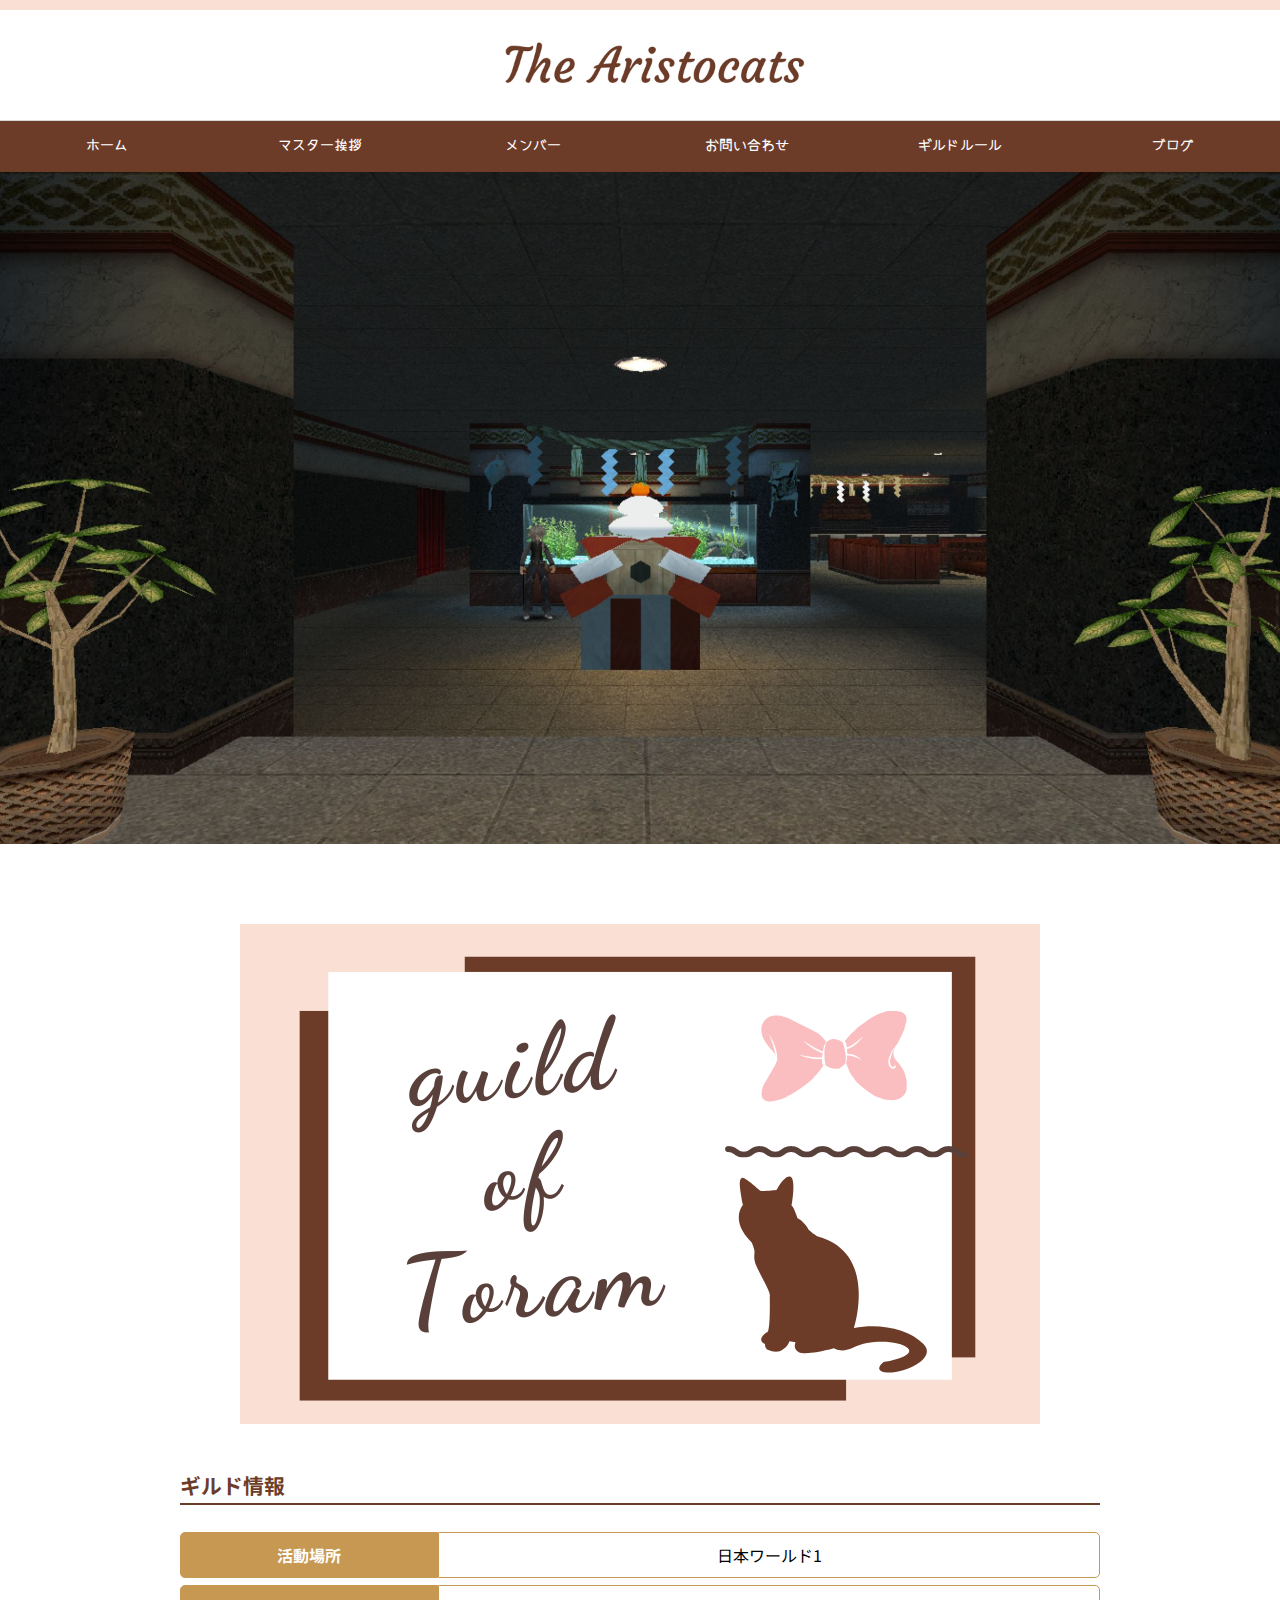
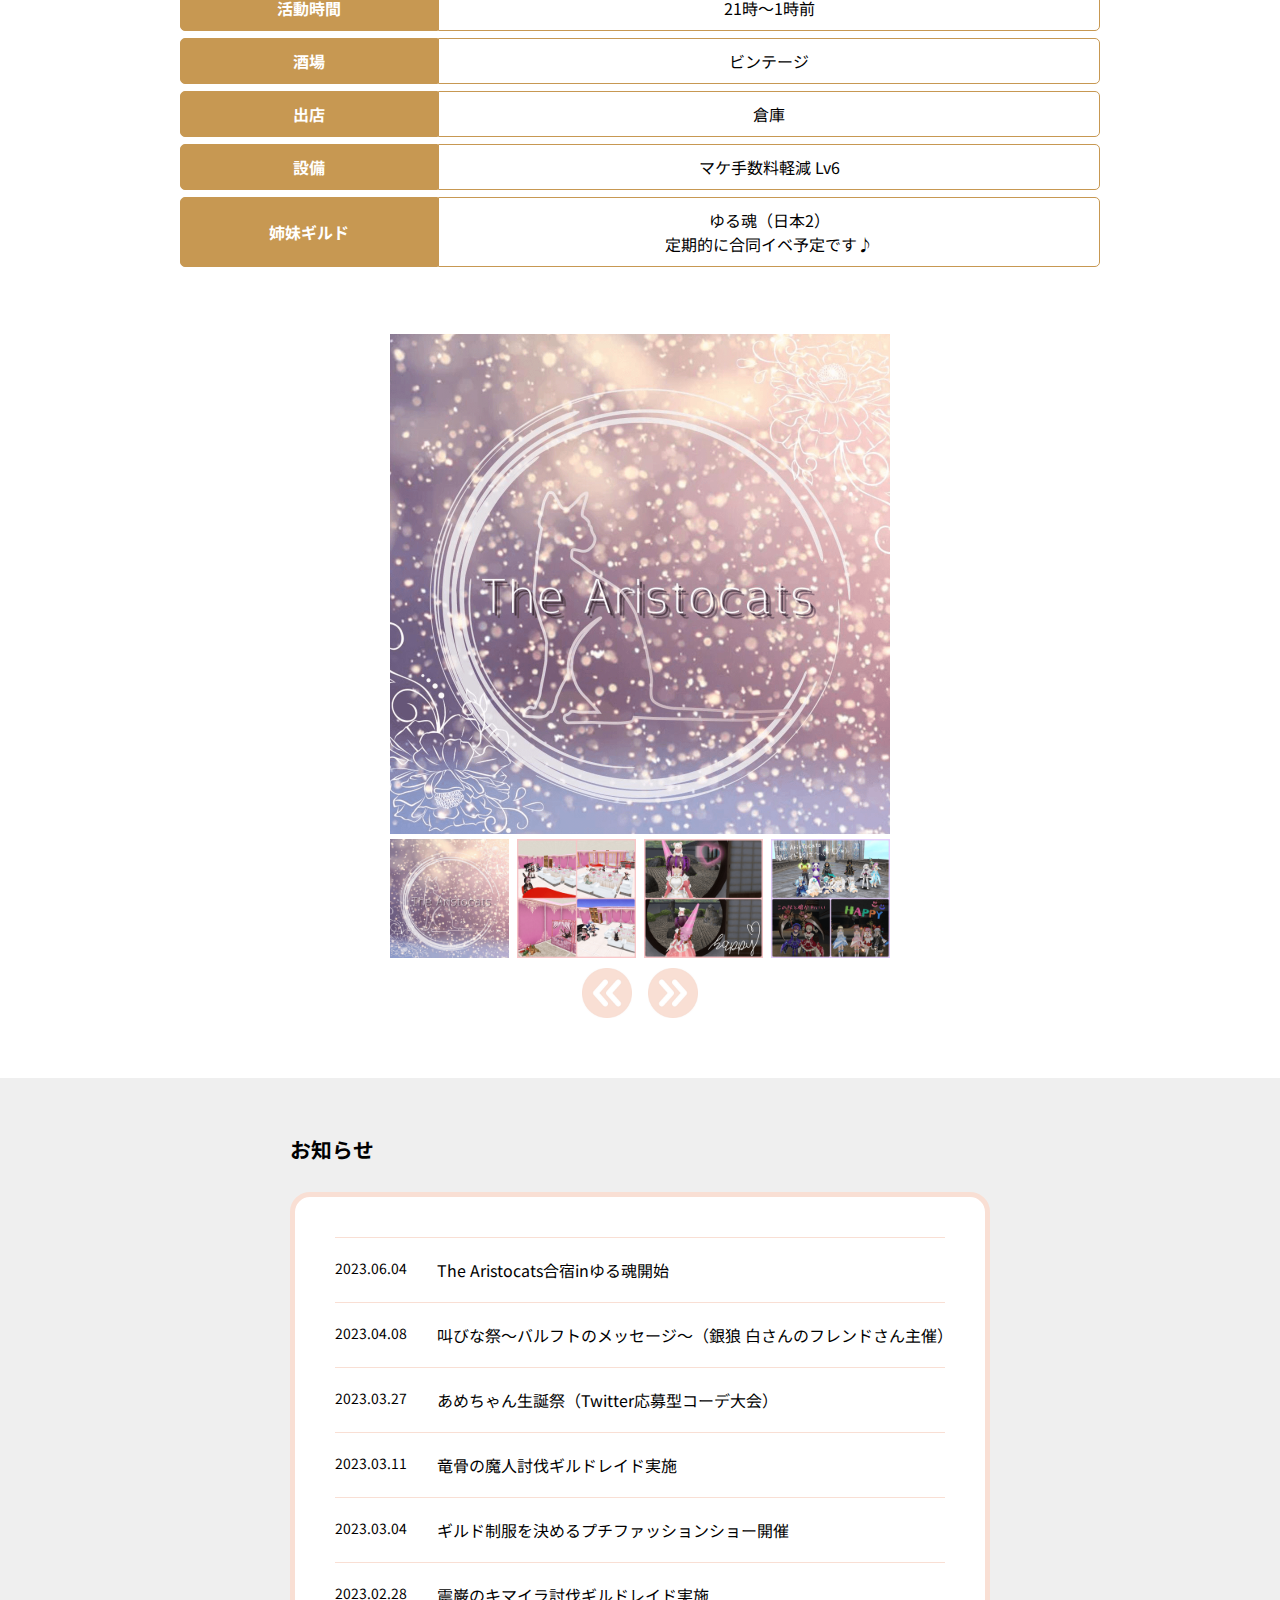
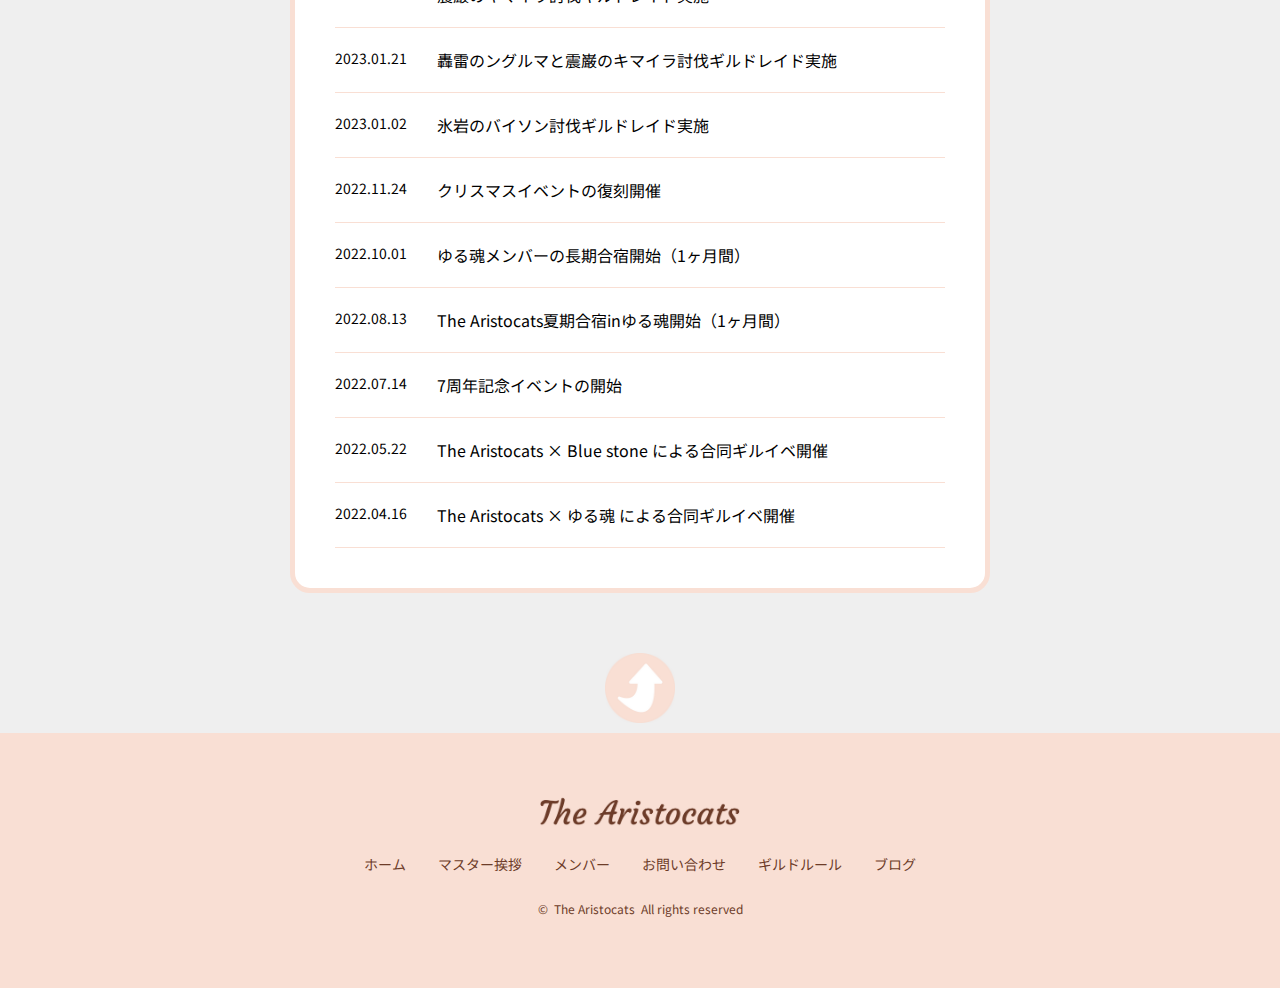
==== index.html @ 4b52072a "first commit" ====
<!doctype html>
<html lang="ja">
<head>
<meta charset="utf-8">
<meta name="viewport" content="width=device-width, initial-scale=1">
<title>The Aristocats</title>
<link href="css/normalize.css" rel="stylesheet">
<link href="css/style.css" rel="stylesheet">
<link rel="preconnect" href="https://fonts.googleapis.com">
<link rel="preconnect" href="https://fonts.gstatic.com" crossorigin>
<link href="https://fonts.googleapis.com/css?family=Noto+Sans+JP:400,700&display=swap&subset=japanese" rel="stylesheet">
<link href="https://fonts.googleapis.com/css?family=Croissant+One&display=swap" rel="stylesheet">
<link href="https://fonts.googleapis.com/css2?family=Zen+Kurenaido&display=swap" rel="stylesheet">
<link href="https://fonts.googleapis.com/css2?family=Yomogi&display=swap" rel="stylesheet">
<link href="images/favicon.png" rel="shortcut icon" type="image/png">
<link href="images/touch-icon.png" rel="apple-touch-icon-precomposed">
</head>
<body class="home">
<header class="page-header">
   <div class="header-container">
      <h1 class="header-logo">
         <a href="index.html"><img src="images/header-logo.svg" alt="The Aristocats"></a>
      </h1>
      <a href="#" id="slidemenu-btn">
         <span></span>
         <span></span>
         <span></span>
      </a>
   </div>
</header>
<nav class="page-nav">
   <div class="nav-container" id="js-slidemenu">
      <ul class="globalnav">
         <li><a href="index.html">ホーム</a></li>
         <li><a href="master.html">マスター挨拶</a></li>
         <li><a href="member.html">メンバー</a></li>
         <li><a href="contact.html">お問い合わせ</a></li>
         <li><a href="rule.html">ギルドルール</a></li>
         <li><a href="https://aristocats.space/">ブログ</a></li>
      </ul>
   </div>
</nav>
<div id="graphic">
	<ul>
		<li class="now"><img class="image1" src="images/slide1.jpg" alt=""></li>
		<li><img class="image2" src="images/slide2.jpg" alt=""></li>
		<li><img class="image3" src="images/slide3.jpg" alt=""></li>
	</ul>
</div>
<div class="page-main">
   <div class="main-container">
      <div class="logo-cat">
         <img src="images/logo-cat.svg" alt="">
      </div>
      <h2>ギルド情報</h2>
      <table class="guild-info">
         <tr>
            <th>活動場所</th>
            <td>日本ワールド1</td>
         </tr>
         <tr>
            <th>活動時間</th>
            <td>21時～1時前</td>
         </tr>
         <tr>
            <th>酒場</th>
            <td>ビンテージ</td>
         </tr>
         <tr>
            <th>出店</th>
            <td>倉庫</td>
         </tr>
         <tr>
            <th>設備</th>
            <td>マケ手数料軽減 Lv6</td>
         </tr>
         <tr>
            <th>姉妹ギルド</th>
            <td>ゆる魂（日本2）<br>
            定期的に合同イベ予定です♪
            </td>
         </tr>
      </table>
      <div class="center">
         <div>
            <img src="images/img-base.png" id="bigimg">
         </div>
         <ul>
            <li><img id="main_image1" src="images/thumb-img-base.png" class="thumb" data-image="images/img-base.png"></li>
            <li><img id="main_image2" src="images/thumb-img26.png" class="thumb" data-image="images/img26.png"></li>
            <li><img id="main_image3" src="images/thumb-img25.png" class="thumb" data-image="images/img25.png"></li>
            <li><img id="main_image4" src="images/thumb-img24.png" class="thumb" data-image="images/img24.png"></li>
         </ul>
         <div class="nav2">
            <img id="prev" src="images/arrow-left.svg">
            <img id="next" src="images/arrow-right.svg">
         </div>
     </div>
   </div>
</div>
<div class="news">
   <div class="news-container">
      <h2>お知らせ</h2>
      <div class="home-news">
         <dl>
            <dt><time datetime="2023-06-04">2023.06.04</time></dt>
            <dd>The Aristocats合宿inゆる魂開始</dd>
         </dl>
         <dl>
            <dt><time datetime="2023-04-08">2023.04.08</time></dt>
            <dd>叫びな祭～バルフトのメッセージ～（銀狼 白さんのフレンドさん主催）</dd>
         </dl>
         <dl>
            <dt><time datetime="2023-03-27">2023.03.27</time></dt>
            <dd>あめちゃん生誕祭（Twitter応募型コーデ大会）</dd>
         </dl>
         <dl>
            <dt><time datetime="2023-03-11">2023.03.11</time></dt>
            <dd>竜骨の魔人討伐ギルドレイド実施</dd>
         </dl>
         <dl>
            <dt><time datetime="2023-03-04">2023.03.04</time></dt>
            <dd>ギルド制服を決めるプチファッションショー開催</dd>
         </dl>
         <dl>
            <dt><time datetime="2023-02-28">2023.02.28</time></dt>
            <dd>震巌のキマイラ討伐ギルドレイド実施</dd>
         </dl>
         <dl>
            <dt><time datetime="2023-01-21">2023.01.21</time></dt>
            <dd>轟雷のングルマと震巌のキマイラ討伐ギルドレイド実施</dd>
         </dl>
         <dl>
            <dt><time datetime="2023-01-02">2023.01.02</time></dt>
            <dd>氷岩のバイソン討伐ギルドレイド実施</dd>
         </dl>
         <dl>
            <dt><time datetime="2022-11-24">2022.11.24</time></dt>
            <dd>クリスマスイベントの復刻開催</dd>
         </dl>
         <dl>
            <dt><time datetime="2022-10-01">2022.10.01</time></dt>
            <dd>ゆる魂メンバーの長期合宿開始（1ヶ月間）</dd>
         </dl>
         <dl>
            <dt><time datetime="2022-08-13">2022.08.13</time></dt>
            <dd>The Aristocats夏期合宿inゆる魂開始（1ヶ月間）</dd>
         </dl>
         <dl>
            <dt><time datetime="2022-07-14">2022.07.14</time></dt>
            <dd>7周年記念イベントの開始</dd>
         </dl>
         <dl>
            <dt><time datetime="2022-05-22">2022.05.22</time></dt>
            <dd>The Aristocats × Blue stone による合同ギルイベ開催</dd>
         </dl>
         <dl>
            <dt><time datetime="2022-04-16">2022.04.16</time></dt>
            <dd>The Aristocats × ゆる魂 による合同ギルイベ開催</dd>
         </dl>
      </div>
   </div>
   <div class="gotop">
      <a href="#top" class="footer-gotop"><img id="gotop" src="images/gotop-index.svg" alt="ページトップへ戻る"></a>
   </div>
</div>
<footer class="page-footer">
   <div class="footer-container">
      <div class="footer-logo">
         <a href="index.html"><img src="images/footer-logo.svg" alt="The Aristocats"></a>
      </div>
      <ul class="footer-nav">
         <li><a href="index.html">ホーム</a></li>
         <li><a href="master.html">マスター挨拶</a></li>
         <li><a href="member.html">メンバー</a></li>
         <li><a href="contact.html">お問い合わせ</a></li>
         <li><a href="rule.html">ギルドルール</a></li>
         <li><a href="https://aristocats.space/">ブログ</a></li>
      </ul>
      <p class="copyright">&copy;&nbsp;&nbsp;The Aristocats&nbsp;&nbsp;All rights reserved</p>
   </div>
</footer>
<script src="js/jquery-3.6.3.min.js"></script>
<script src="js/index-script.js"></script>
<script src="js/slideshow.js"></script>
<script src="js/custom.js"></script>
</body>
</html>
---- css/style.css ----
@charset "utf-8";

/**
 * ***************************************
 * ページ全体に関わるCSSの設定
 * ***************************************
 */
html *,
::before,
::after {
   box-sizing: border-box;
}
html {
   font-size: 14px;
}
@media (min-width: 768px) {
   html {
      font-size: 16px;
   }
}
body {
   font-family: 'Noto Sans JP', sans-serif;
   font-weight: 400;
}
h1, h2, h3, h4, h5, h6, th, strong {
   font-weight: 700;
}
h2 {
   margin: 50px 0 20px 0;
   border-bottom: 2px solid #6d3c29;
   padding: 0 0 5px 0;
   color: #6d3c29;
   font-size: 1.3rem;
}
a {
   color: #f07d34;
}
img {
   max-width: 100%;
   height: auto;
   vertical-align: bottom;
}
/* ページトップへ戻るボタン */
.gotop {
   margin-bottom: 10px;
   text-align: center;
}
#gotop {
   width: 70px;
   height: 70px;
}

/* index.html のページトップへ戻るボタン */
.home .gotop {
   margin-bottom: 5px; /* マージンのたたみ込みのため index.html のみ特別に設定 */
}

/**
 * ***************************************
 * ヘッダー
 * ***************************************
 *
 * ヘッダーコンテナ
 */
.page-header {
   position: relative;
   background: url(../images/header-topline.svg) repeat-x;
   background-size: 18px 10px;
   border-bottom: 1px solid #d8d8d8;
}
.header-container {
   padding: 14px 0 14px 5px;
}
@media (min-width: 768px) {
   .header-container {
      padding: 35px 0 35px 30px;
   }
}

/**
 * ---------------------------------------
 * ヘッダーモジュール
 */
/* ヘッダーロゴ */
.header-logo {
   margin: 0;
   padding-left: 15px;
   font-size: 0;
   line-height: 0;
}
.header-logo img {
   width: 200px;
}
@media (min-width: 768px) {
   .header-logo {
      padding: 0;
      text-align: center;
   }
   .header-logo img {
      width: 300px;
   }
   .header-logo a:hover {
      opacity: .8;
   }
}
/* モバイルボタン */
@media (max-width: 767px) {
   #slidemenu-btn span:nth-of-type(1) {
      top: 18px;
   }
   #slidemenu-btn span:nth-of-type(2) {
      top: 29px;
   }
   #slidemenu-btn span:nth-of-type(3) {
      top: 40px;
   }
   #slidemenu-btn.active span:nth-of-type(1) {
      transform: translateY(10.85px) rotate(-45deg);
   }
   #slidemenu-btn.active span:nth-of-type(2) {
      opacity: 0;
   }
   #slidemenu-btn.active span:nth-of-type(3) {
      transform: translateY(-10.85px) rotate(45deg);
   }
   #slidemenu-btn span {
      display: inline-block;
      box-sizing: border-box;
      position: absolute;
      left: 16px;
      width: 30px;
      height: 4px;
      background-color: #fff;
      border-radius: 2px;
   }
   #slidemenu-btn {
      position: absolute;
      top: 0;
      right: 0;
      display: block;
      z-index: 30;
      width: 62px;
      height: 62px;
      background-color: #6d3c29;
      color: #fff;
      text-transform: uppercase;
      text-align: center;
   }
}
/* ナビゲーション */
.page-nav {
   font-size: 0.8rem;
   background: #6d3c29;
   font-family: 'Yomogi', cursive;
   font-weight: bold;
}
@media (min-width: 768px) {
   .page-nav {
      font-size: 0.875rem;
   }
}
.nav-container {
   position: absolute;
   top: 62px;
   right: 0;
   z-index: 20;
   margin: 0;
   padding: 0;
   width: 200px;
   background: #efefef;
   box-shadow: 0px 5px 5px rgba(0,0,0,0.4);
}
.globalnav {
   list-style: none;
   margin: 0;
   padding: 0;
}
.globalnav li a {
   display: block;
   padding: 17px 20px;
   border-bottom: 1px solid #d8d8d8;
   text-decoration: none;
   line-height: 100%;
   color: #6d3c29;
}
.globalnav li a:hover,
.globalnav li a.current {
   background: #b8e5ea;
}
@media (min-width: 768px) {
   .nav-container {
      position: relative;
      top: 0;
      left: 0;
      padding: 0;
      width: 100%;
      background: none;
      box-shadow: none;
   }
   .globalnav {
      display: flex;
   }
   .globalnav li {
      flex: 0 0 calc(1 / 6 * 100%);	
   }
   .globalnav li a {
      border-top: none;
      padding: 1rem 0;
      border-bottom: 5px solid #6d3c29;
      color: #fff;
      text-align: center;
   }
   .globalnav li a:hover,
   .globalnav li a.current {
      background: #6d3c29;
      color: #f9dfd4;
      border-bottom: 5px solid #f9dfd4;
   }
}

/* ========== Javascript用CSS ========== */
/* ナビゲーションを最初は非表示。 */
#js-slidemenu {
   display: none;
}
/* パソコン向けではナビゲーションを常に表示 */
@media (min-width: 768px) {
   #js-slidemenu {
      display: block !important; 
   }
}
/* ナビゲーションが開いたときに画面を暗くする処理のためのCSS */
@media (max-width: 767px) {
   .js-slidemenu-effect {
      width: 100%;
      height: 100%;
      background: #000;
      opacity: 0.4;
      position: fixed;
      top: 0;
      left: 0;
      z-index: 10;
   }
}

/**
 * ***************************************
 * フッター
 * ***************************************
 *
 * フッターコンテナ
 */
.page-footer {
   background: #f9dfd4;
}
.footer-container {
   padding: 60px 4%;
}
@media (min-width: 768px) {
   .footer-container {
      max-width: 1040px;
      margin: 0 auto;
      padding: 60px 20px;
   }
}

/**
 * ---------------------------------------
 * フッターモジュール
 */
/* ロゴ */
.footer-logo {
   margin-bottom: 30px;
   text-align: center;
}
.footer-logo img {
   width: 150px;
}
@media (min-width: 768px) {
   .footer-logo img {
      width: 200px;
   }
   .footer-logo a:hover {
      opacity: .8;
   }
}
/* フッターのナビゲーション */
.footer-nav {
   display: flex;
   flex-direction: column;
   align-items: center;
   margin: 0 0 20px 0;
   padding: 0;
   list-style: none; 
}
.footer-nav li {
   margin: 0 0 2rem 0;
   font-size: .875rem;
}
.footer-nav li a {
   color: #6d3c29;
   text-decoration: none;
}
@media (min-width: 768px) {
   .footer-nav {
      flex-direction: row;
      justify-content: center;
      margin: 0 0 30px 0;
   }
   .footer-nav li {
      margin: 0 1rem;
   }
   .footer-nav li a:hover {
      opacity: .8;
   }
}
/* コピーライト */
.copyright {
   font-size: .75rem;
   color: #6d3c29;
   text-align: center;
}

/**
 * ***************************************
 * メイン
 * ***************************************
 */
/**
 * ***************************************
 * ［index.html］ホームページ
 * ***************************************
 */
/* ホーム - メインコンテナ */
.home .main-container {
   padding: 30px 4% 0 4%;
}
@media (min-width: 768px) {
   .home .main-container {
      max-width: 960px;
      margin: 0 auto;
      padding: 80px 20px 0 20px;
   }
}
/* ホーム - ニュースコンテナ */
.news {
   background: #efefef;
   padding-bottom: 5px; /* マージンのたたみ込みを防ぐため親要素にパディングを設定 */
}
.news-container {
   padding: 60px 4%;
}
@media (min-width: 768px) {
   .news-container {
      max-width: 740px;
      margin: 0 auto;
      padding: 60px 20px;
   }
}

/**
 * ---------------------------------------
 * ［index.html］ホームページ - モジュール
 */
/* スライドショー */
#graphic {
   height: auto;
   padding: 0;
}
#graphic ul li img {
   max-width: 100%;
   height: auto;
   vertical-align: bottom;
}
#graphic ul {
	position: relative;
	list-style: none;
	padding-left: 0;
   margin: 0;
}
#graphic ul li {
	display: block;
	position: absolute;
	top: 0;
	left: 0;
	z-index: 0;
	opacity: 0;
	transition: opacity 1s ease-in-out;
}
#graphic ul li.now {
	display: block;
	position: relative;
	top: 0;
	left: 0;
	z-index: 1;
	opacity: 1;
}
/* ロゴ画像 */
.logo-cat {
   text-align: center;
}
/* ギルド情報のテーブル */
.guild-info {
   border-collapse: separate;
   border-spacing: 0 7px;
   width: 100%;
}
.guild-info th, .guild-info td {
   text-align: center;
   padding: 10px 0;
   line-height: 1.5;
}
.guild-info th {
   border-radius: 5px 0 0 5px;
   background-color: #c79852;
   color: #fff;
   border: solid 1px #c79852;
}
.guild-info td {
   border-radius: 0 5px 5px 0;
   background-color: #fff;
   border: solid 1px #c79852;
}
/* アルバム画像 */
.center {
   margin: 60px auto;
   max-width: 90%;
   width: 500px;
}
.center ul {
   display: flex;
   margin: 5px 0 0 0;
   padding: 0;
   list-style-type: none;
}
.center li {
   flex: 1 1 auto;
   margin-right: 8px;
}
.center li:last-of-type {
   margin-right: 0;
}
/* アルバム画像左右移動ボタン */
.nav2 {
   display: flex;
   justify-content: center;
   align-items: center;
   padding: 0;
   margin: 10px 0 0 0;
}
#prev {
   text-align: center;
   margin-right: 0.5rem;
   width: 50px;
   height: 50px;
}
#next {
   text-align: center;
   margin-left: 0.5rem;
   width: 50px;
   height: 50px;
}
/* テーブル形のリスト */
.news-container h2 {
   margin: 0 0 30px 0;
   border-bottom: none;
   padding: 0;
   color: #000;
   font-size: 1.3rem;
}
@media (min-width: 768px) {
   .news-container h2 {
      max-width: 700px;
      margin: 0 auto 30px auto;
   }
}
.home-news {
   padding: 20px;
   background: #fff;
   border: 5px solid #f9dfd4;
   border-radius: 20px;
}
@media (min-width: 768px) {
   .home-news {
      max-width: 700px;
      margin: 0 auto;
      padding: 40px;
   }
}
.home-news dl {
   display: flex;
   margin: 0;
   padding: 20px 0;
   border-top: 1px solid #f9dfd4;
}
.home-news dl:last-child {
   border-bottom: 1px solid #f9dfd4;
}
.home-news dt {
   margin: 0 30px 0 0;
   font-size: 0.875rem;
   line-height: 1.5;
}
.home-news dd {
   margin: 0;
   font-size: 1rem;
   line-height: 1.5;
}

/**
 * ***************************************
 * ［master.html］マスター挨拶 - メインコンテナ
 * ***************************************
 */
/* マスター挨拶 - メインコンテナ */
.master .main-container {
   padding: 20px 4% 0 4%;
}
@media (min-width: 768px) {
   .master .main-container {
      max-width: 960px;
      margin: 0 auto;
      padding: 30px 20px 0 20px;
   }
}

/**
 * ---------------------------------------
 * ［master.html］マスター挨拶 - モジュール
 */
.master-image {
   text-align: center;
}
.master-comment {
   background-color: #fff;
   background-image:
   linear-gradient(90deg, rgba(237, 119, 128, 0) 0%, rgba(237, 119, 128, 0) 50%, #fff 0%, #fff 100%), linear-gradient(180deg, rgba(100, 100, 100, 0) 0%, rgba(100, 100, 100, 0) 97.5%, #646464 100%);
   background-size: 8px 100%,100% 2rem;
   line-height: 2rem;
   border: 1px solid #e6e6e6;
   padding: 2rem 1rem 1.98rem 1rem;
   color: #696969;
   margin: 2rem 0;
   box-shadow: 2px 2px 0 rgba(0,0,0,.1);
   font-family: 'Zen Kurenaido', sans-serif;
   font-weight: bold;
}
.master-comment p {
   margin: 2rem 0;
}
.emoticon {
   font-family: 'Noto Sans JP', sans-serif;
}
.master-comment p:first-of-type {
   margin: 0;
}
.master-comment p:last-of-type {
   margin: 0;
}
.master-name {
   text-align: right;
}

/**
 * ***************************************
 * ［member.html］メンバー - メインコンテナ
 * ***************************************
 */
/* メンバー - メインコンテナ */
.member-top .main-container {
   padding: 20px 4% 0 4%;
}
@media (min-width: 768px) {
   .member-top .main-container {
      max-width: 1040px;
      margin: 0 auto;
      padding: 30px 20px 0 20px;
   }
}

/**
 * ---------------------------------------
 * ［member.html］メンバー - モジュール
 */
.member-image {
   text-align: center;
}
select {
   border: 1px solid #d8d8d8;
   padding: 4px 2rem 4px 4px;
   border-radius: 4px;
   font-size: 16px
}
/* カード型レイアウト */
.members {
   margin: 0 0 60px 0;
   display: grid;
   grid-template-columns: 1fr 1fr;
   grid-auto-rows: minmax(100px, auto);
   column-gap: 10px;
   row-gap: 30px;
}
@media (min-width: 768px) {
   .members {
      grid-template-columns: 1fr 1fr 1fr;
      column-gap: 20px;
   }
}
.member {
	background-color: #fff; /* 背景色 */
	border: 1px solid #ccc;
	box-shadow: 1px 1px 6px 0px #ccc;
	-moz-box-shadow: 1px 1px 6px 0px #ccc;
	-webkit-box-shadow: 1px 1px 6px 0px #ccc;
	-o-box-shadow: 1px 1px 6px 0px #ccc;
	margin: 20px 0 0 0; /* 外側の余白 */
	padding: 30px 0 0 0; /* 内側の余白 */
	position: relative;
	z-index: 0;
}
.member::after {
	background-color: #d9ccb3; /* マステ部分の色 */
	background-position: 0 0, 12px 12px;
	background-size: 24px 24px;
	border-left: 2px dotted rgba(255,255,255,0.9);
	border-right: 2px dotted rgba(255,255,255,0.9);
	box-shadow: 0 0 5px rgba(255,255,255,0.5);
	content: "";
	display: block;
	margin: 0 0 10px 0;
	padding: 12px 32px;
	text-align: center;
	position: absolute;
	top: -12px;
	left: 20px;
	transform: rotate(-3deg);
	-moz-transform: rotate(-3deg);
	-webkit-transform: rotate(-3deg);
	-o-transform: rotate(-3deg);
}
@media (min-width: 768px) {
   .member::after {
      top: -15px;
      padding: 15px 35px;
   }
}
.member-text {
   margin-bottom: 10px;
   padding: 0 10px;
}
.member-text p {
   margin: 10px 0 10px 0;
   text-align: center;
   color: #6d3c29;
}
.member-text q {
   quotes: "《""》";
}
.member-text q::before {
   content: open-quote;
   color: #07539f;
}
.member-text q::after {
   content: close-quote;
   color: #07539f;
}
/* タブボックス */
.tab-menu {
   list-style: none;
   margin: 0;
   padding: 0;
}
.tab-menu > li {
   margin: 0 4px 0 0;
   display: inline-block;
}
.tab-menu > li > a {
   text-decoration: none;
   display: block;
   padding: 0.25rem 10px;
   background: #dce1e4;
   border-radius: 10px 10px 0 0;
   font-size: .75rem;
   color: #333;
   cursor: pointer;
}
.tab-menu > li.selected > a {
   background:#07539f;
   color:#fff;
}
.tab-contents {
   border: 1px solid #07539f;
}
.tab-contents .hidden {
   display: none;
}
.cooking-list {
   color: #1e366a;
   padding: 0.5rem 0.25rem 0.5rem 1.75rem;
   font-size: .85rem;
   margin: 0;
}
.cooking-list li {
   line-height: 1.25;
   padding: 0.5rem 0;
}

/**
 * ***************************************
 * ［contact.html］お問い合わせ - メインコンテナ
 * ***************************************
 */
/* お問い合わせ - メインコンテナ */
.contact .main-container {
   padding: 20px 4% 0 4%;
}
@media (min-width: 768px) {
   .contact .main-container {
      max-width: 960px;
      margin: 0 auto;
      padding: 30px 20px 0 20px;
   }
}

/**
 * ---------------------------------------
 * ［contact.html］お問い合わせ - モジュール
 */
/* お問い合わせのリスト */
.contact-list ul {
   margin: 0;
   padding: 0;
   list-style: none;
}
.contact-list li {
   display: grid;
   grid-template-columns: 100px 1fr;
   column-gap: 25px;
   align-items: center;
   margin-bottom: 1rem;
   border-bottom: 1px solid #d8d8d8;
   padding-bottom: 1rem;
}
.contact-list img {
   border-radius: 50%;
}
.contact-list p {
   margin: 0;
   font-size: 1rem;
   line-height: 1.5;
}
.contact-list li a {
   color: #1d9bf0;
   text-decoration: none;
}
@media (min-width: 768px) {
   .contact-list li a:hover {
      text-decoration: underline;
   }
}
/* チャット */
.chat {
   margin: 30px 0;
 }
.chat-1st, .chat-2nd {
   display: flex;
   margin: 15px 0;
}
.chat-2nd {
   flex-direction: row-reverse;
}
.chat-1st .face {
   flex: 0 0 70px;
   margin: 0 15px 0 0;
}
.chat-2nd .face {
   flex: 0 0 70px;
   margin: 0 0 0 15px;
}
.face img {
   border-radius: 50%;
}
.talk {  
   position: relative;
   padding: 1.5rem;
   border-radius: 20px;
   flex: 1 1 auto;
}
.chat-1st .talk {
   background: #bfe5ef;
}
.chat-1st .talk::after {
   content: "";
   position: absolute;
   top: 3px;
   left: -19px;
   border: 8px solid transparent;
   border-right: 18px solid #bfe5ef;
   -webkit-transform: rotate(35deg);
   transform: rotate(35deg);
}
.chat-2nd .talk {
   background: #f9dfd4;
}
.chat-2nd .talk::after {
   content: "";
   position: absolute;
   top: 3px;
   right: -19px;
   border: 8px solid transparent;
   border-left: 18px solid #f9dfd4;
   -webkit-transform: rotate(-35deg);
   transform: rotate(-35deg);
 }
.talk p {
   margin: 0;
   line-height: 1.9;
}
.talk a {
   text-decoration: none;
}
@media (min-width: 768px) {
   .talk a:hover {
      text-decoration: underline;
   }
}

/**
 * ***************************************
 * ［rule.html］ギルドルール - メインコンテナ
 * ***************************************
 */
/* ギルドルール - メインコンテナ */
.guild-rule .main-container {
   padding: 20px 4% 0 4%;
}
@media (min-width: 768px) {
   .guild-rule .main-container {
      max-width: 960px;
      margin: 0 auto;
      padding: 30px 20px 0 20px;
   }
}

/**
 * ---------------------------------------
 * ［rule.html］ギルドルール - モジュール
 */
/* ウッドボード風の囲み枠 */
.rule-image {
   text-align: center;
}
.rule {
   position: relative;
   margin: 2em auto;
   padding: 2em 1em 1em;
   width: 90%;
   background: #fffff9; /* ボックス背景色 */
   border: 5px solid #f7cc88; /* 枠の色 */
   border-radius: 3px;
   box-shadow: 0 0 8px #333, 0 0 2px #555 inset; /* 影の色 */
}
.rule::before,
.rule::after {
   position: absolute;
   content: '';
   width: 25px; 
   bottom: 3px;
   border-radius: 2px;
   box-shadow: 1px 1px 3px #666; /* 影の色 */
}
.rule::before {
   right: 55px;
   border: solid 3px #8c8c8c; /*飾ペン黒 */
}
.rule::after {
   right: 20px;
   border: solid 3px #ffa3ce; /*飾ペンピンク */
   transform: rotate(8deg); /*飾ペン角度 */
}
.rule-title {
   text-align: center;
   font-family: 'Zen Kurenaido', sans-serif;
}
.rule-title h3 {
   padding: 0.2rem 0.5rem;
   background-color: #FFF9C4;
   border-left: 2px dotted rgba(0, 0, 0, 0.1);/*左のギザギザ*/
   border-right: 2px dotted rgba(0, 0, 0, 0.1);/*右のギザギザ*/
   box-shadow: 0 2px 3px rgba(0, 0, 0, 0.2);
   margin: 10px 0;
   padding: 10px 0;
   line-height: 1.25;
   font-size: 1.15rem;
   color: #6d3c29;
}
@media (min-width: 768px) {
   .rule-title h3 {
      font-size: 1.25rem;
   }
}
.rule p {
   margin: 30px 0;
   line-height: 1.9;
}
.rule mark {
   background: linear-gradient(transparent 60%, #f9dfd4 60%);
}
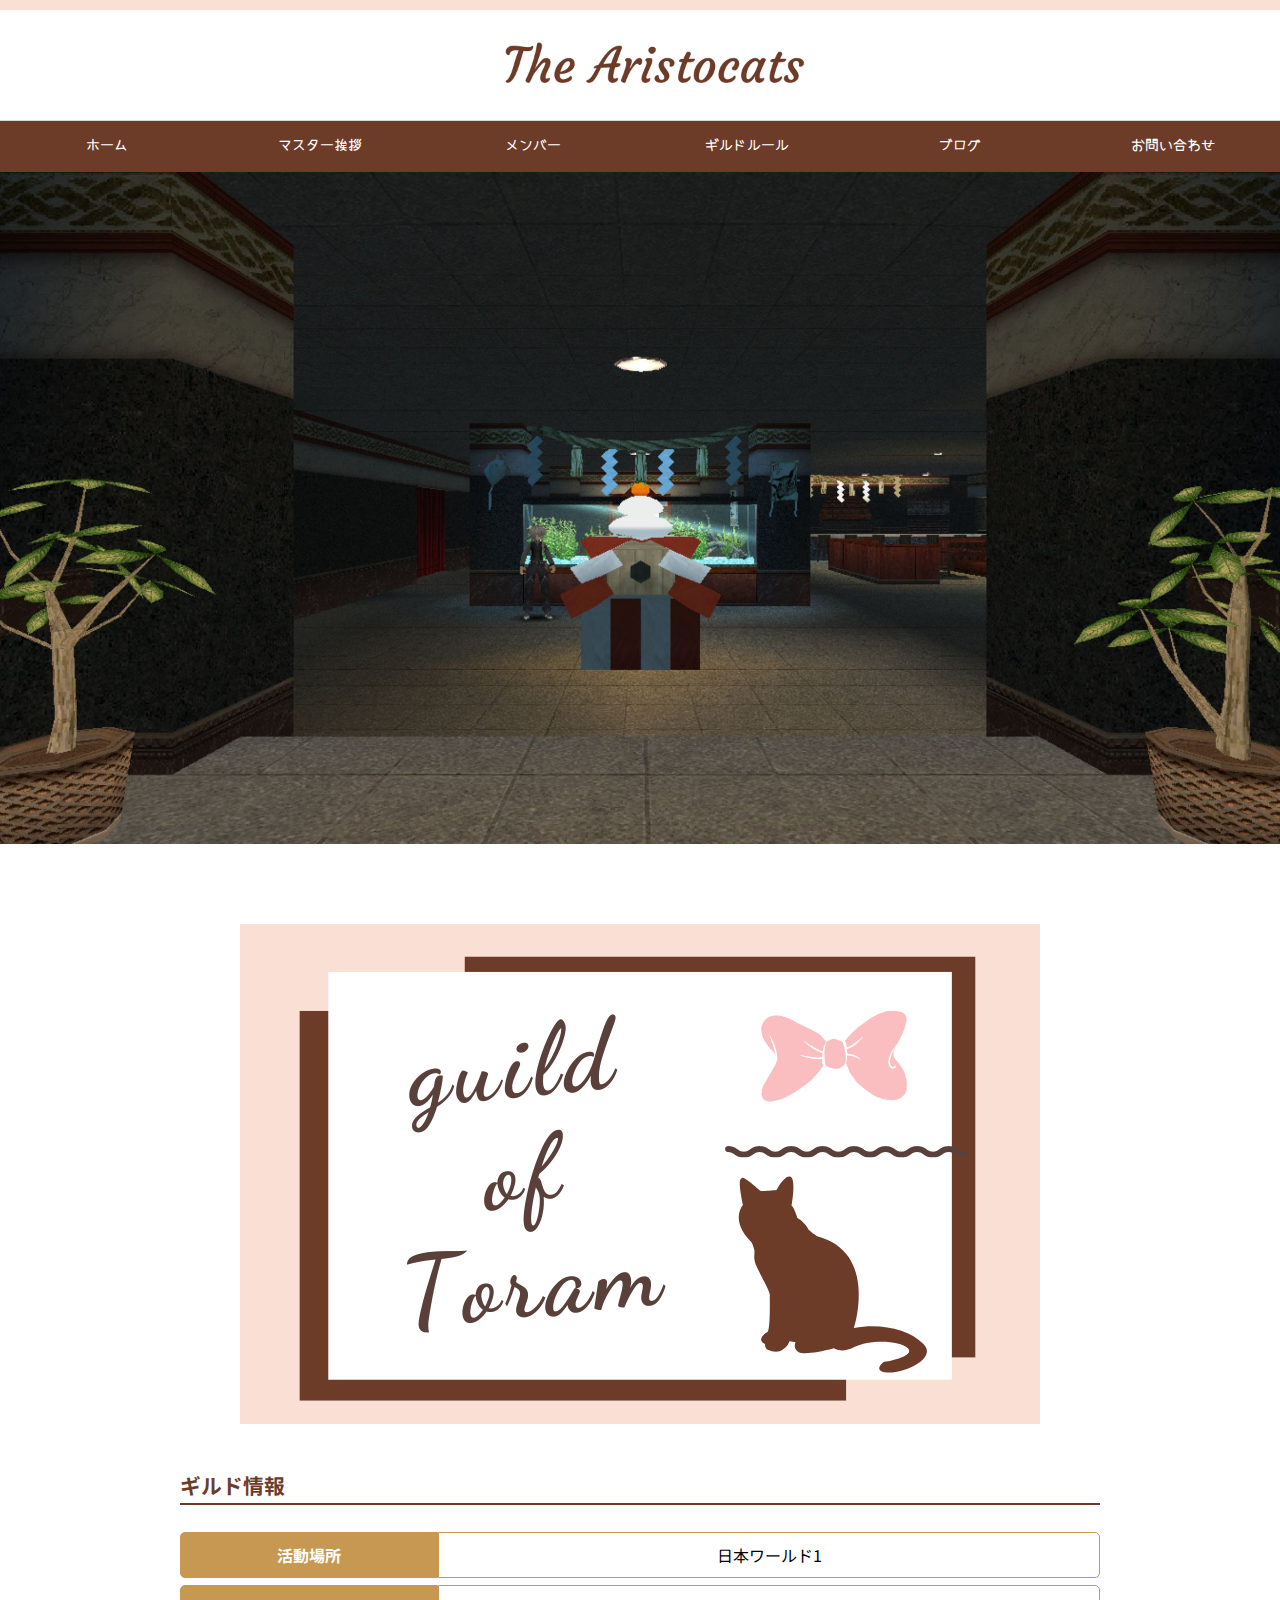
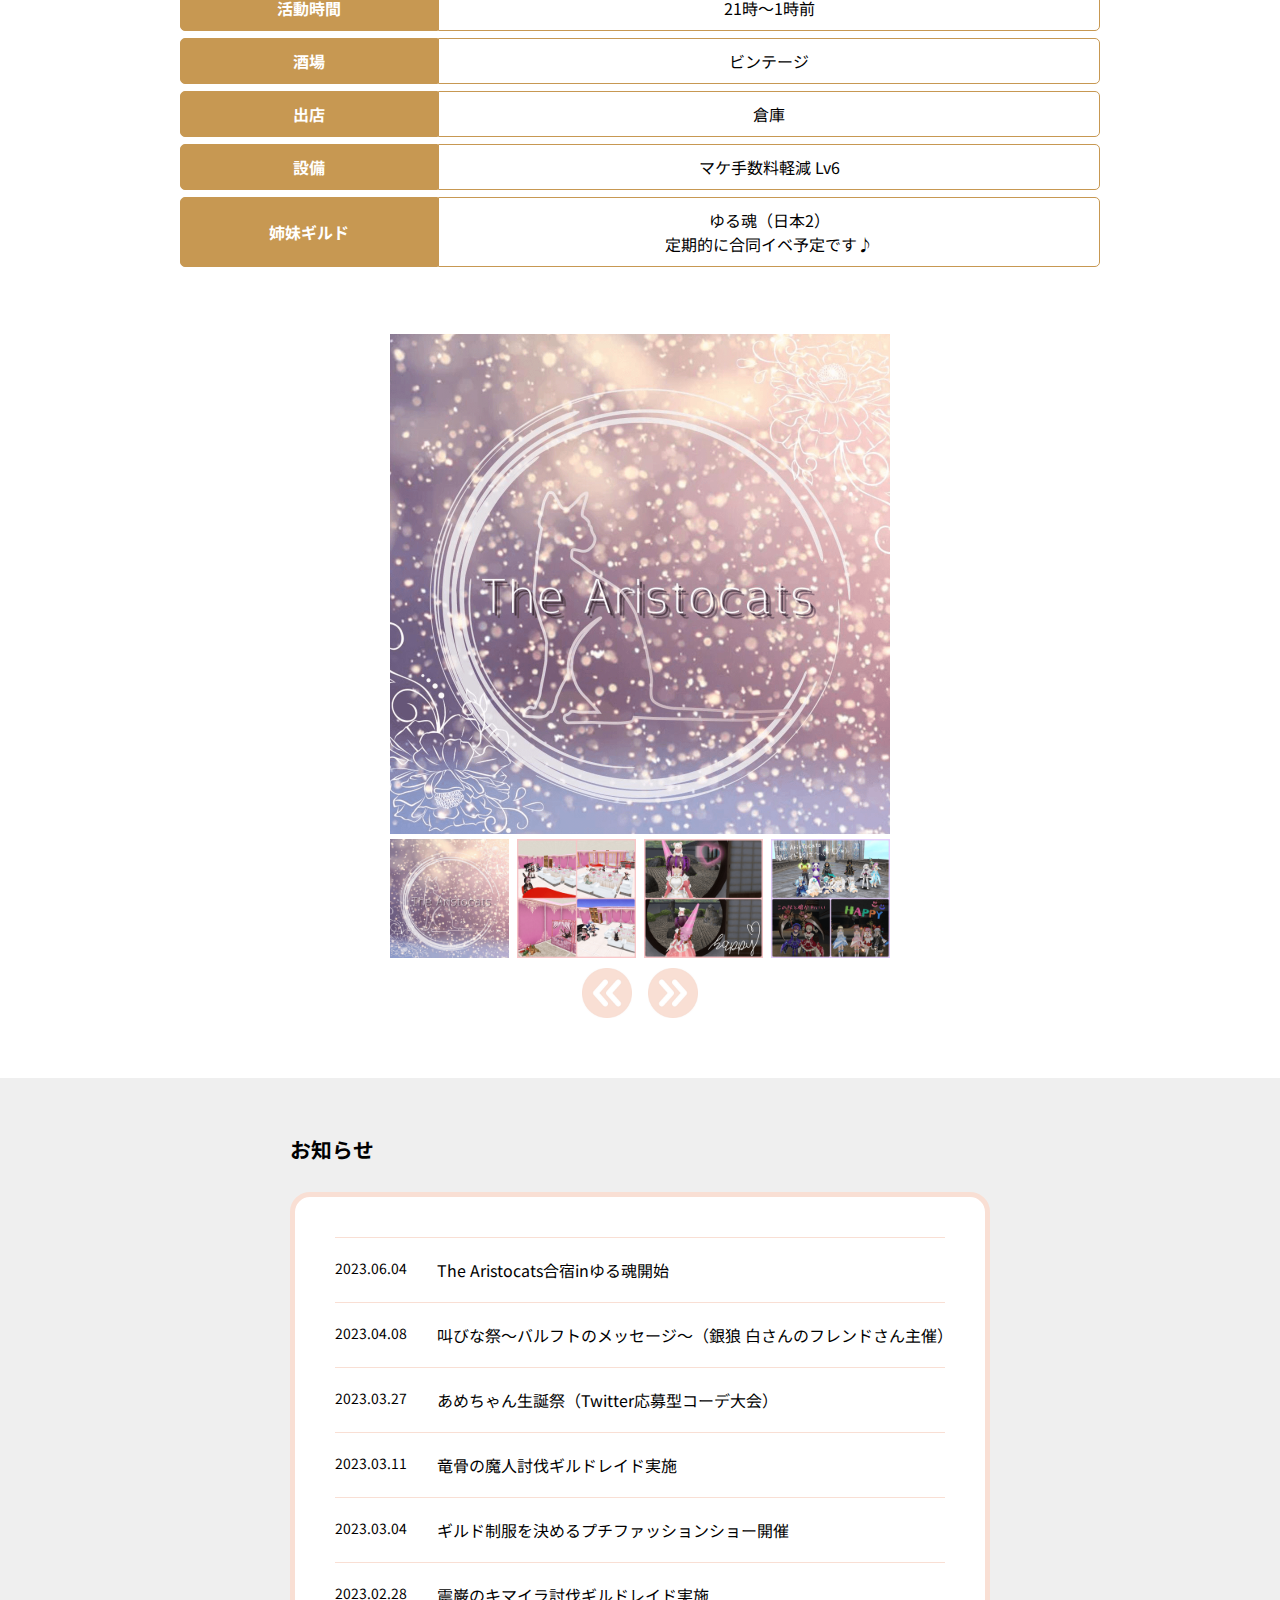
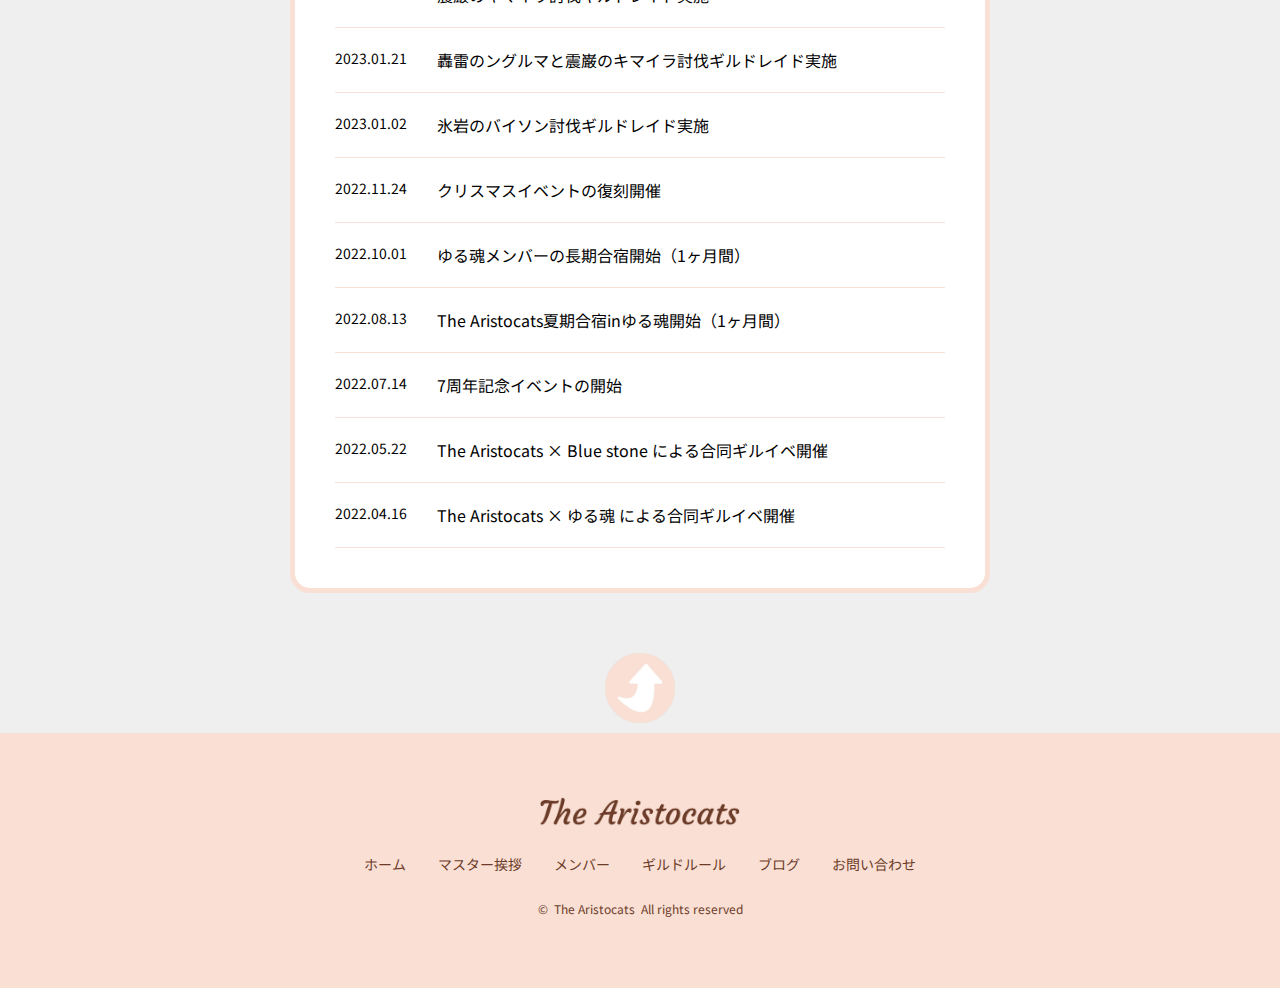
==== commit e259f5dc: "008" ====
--- a/index.html
+++ b/index.html
@@ -19,7 +19,7 @@
 <header class="page-header">
    <div class="header-container">
       <h1 class="header-logo">
-         <a href="index.html"><img src="images/header-logo.svg" alt="The Aristocats"></a>
+         <a href="index"><img src="images/header-logo.svg" alt="The Aristocats"></a>
       </h1>
       <a href="#" id="slidemenu-btn">
          <span></span>
@@ -31,12 +31,12 @@
 <nav class="page-nav">
    <div class="nav-container" id="js-slidemenu">
       <ul class="globalnav">
-         <li><a href="index.html">ホーム</a></li>
-         <li><a href="master.html">マスター挨拶</a></li>
-         <li><a href="member.html">メンバー</a></li>
-         <li><a href="contact.html">お問い合わせ</a></li>
-         <li><a href="rule.html">ギルドルール</a></li>
+         <li><a href="index">ホーム</a></li>
+         <li><a href="master">マスター挨拶</a></li>
+         <li><a href="member">メンバー</a></li>
+         <li><a href="rule">ギルドルール</a></li>
          <li><a href="https://aristocats.space/">ブログ</a></li>
+         <li><a href="https://aristocats.space/contact/">お問い合わせ</a></li>
       </ul>
    </div>
 </nav>
@@ -167,15 +167,15 @@
 <footer class="page-footer">
    <div class="footer-container">
       <div class="footer-logo">
-         <a href="index.html"><img src="images/footer-logo.svg" alt="The Aristocats"></a>
+         <a href="index"><img src="images/footer-logo.svg" alt="The Aristocats"></a>
       </div>
       <ul class="footer-nav">
-         <li><a href="index.html">ホーム</a></li>
-         <li><a href="master.html">マスター挨拶</a></li>
-         <li><a href="member.html">メンバー</a></li>
-         <li><a href="contact.html">お問い合わせ</a></li>
-         <li><a href="rule.html">ギルドルール</a></li>
+         <li><a href="index">ホーム</a></li>
+         <li><a href="master">マスター挨拶</a></li>
+         <li><a href="member">メンバー</a></li>
+         <li><a href="rule">ギルドルール</a></li>
          <li><a href="https://aristocats.space/">ブログ</a></li>
+         <li><a href="https://aristocats.space/contact/">お問い合わせ</a></li>
       </ul>
       <p class="copyright">&copy;&nbsp;&nbsp;The Aristocats&nbsp;&nbsp;All rights reserved</p>
    </div>
